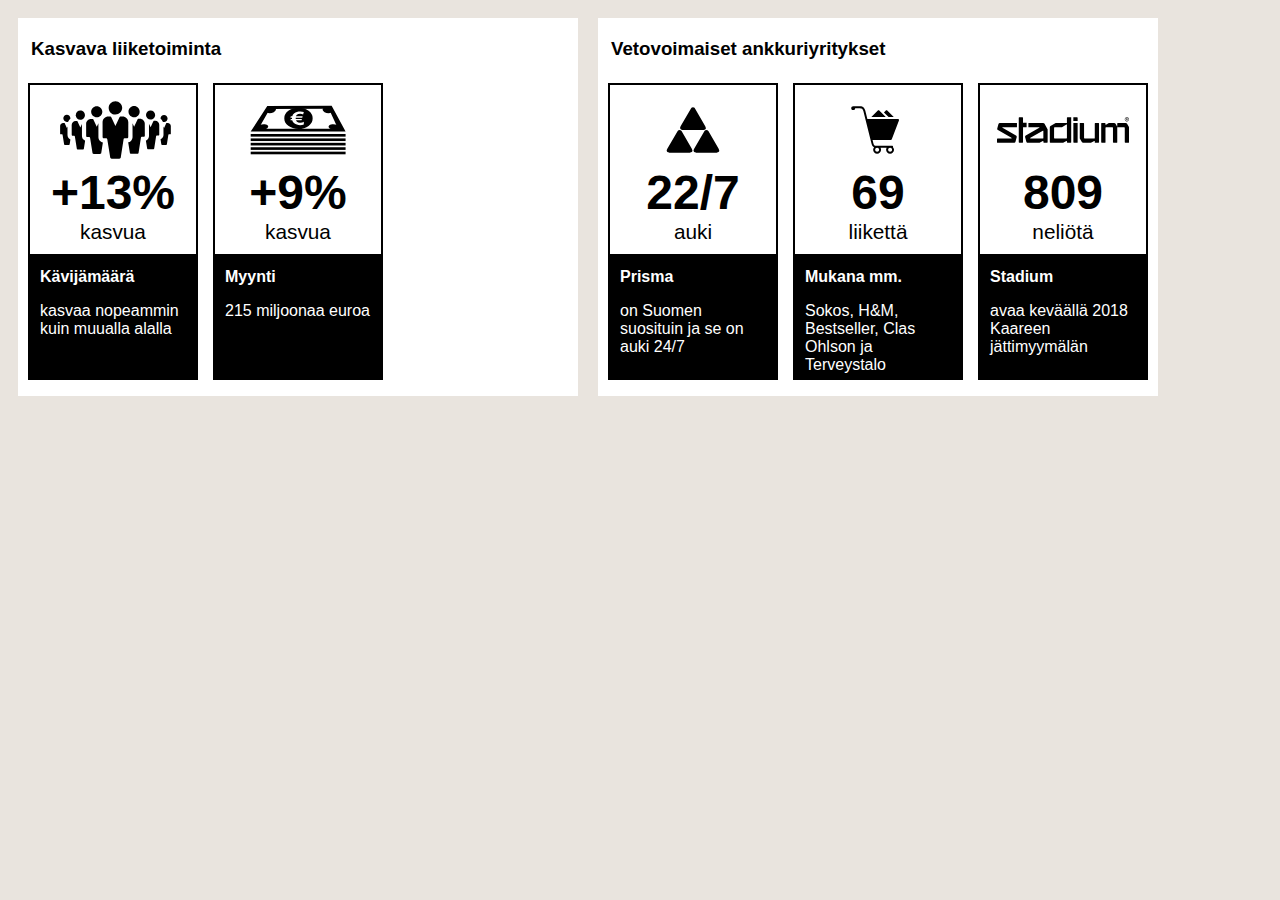
==== index2.html @ 223b23fd "Add files via upload" ====
<!DOCTYPE html>
<html>
    <head>
        <title>Kaari-infografiikka</title>
        <meta charset="UTF-8">
        <meta name="description" content="Kauppakeskus Kaari - infografiikka">
        <meta name="viewport" content="width=device-width, initial-scale=1.0">
        <script src="countUp.js"></script>
        <script src="kaari.js"></script>
        <link rel="stylesheet" href="style2.css">
    </head>
    <body>
    <div class="infographicsHolder">
        <div class="infographicsDiv">
            <h3>Kasvava liiketoiminta</h3>
            <div class="infographicsContainer">
                <div class="infographicsElement">
                    <div class="infographicsUpper">
                        <img class="infographicSVG" src="img/crowd.svg" />
                        <div  class="infographicsNumber">
                            <span>+</span><span id="kavijat"></span><span>%</span>
                        </div>                        
                        <p class="infographicsNumberDetail">kasvua</p>
                    </div>
                    <div class="infographicsLower">
                        <p class="lowerTitle">Kävijämäärä</p>
                        <p class="lowerText">kasvaa nopeammin kuin muualla alalla</p>
                    </div>
                </div>
                <div class="infographicsElement">
                    <div class="infographicsUpper">
                        <img class="infographicSVG" src="img/money.svg" />
                        <div  class="infographicsNumber">
                            <span>+</span><span id="myynti"></span><span>%</span>
                        </div>
                        <p class="infographicsNumberDetail">kasvua</p>
                    </div>
                    <div class="infographicsLower">
                        <p class="lowerTitle">Myynti</p>
                        <p class="lowerText">215 miljoonaa euroa</p>
                    </div>
                </div>
            </div>
        </div>

        <div class="infographicsDiv">
                <h3>Vetovoimaiset ankkuriyritykset</h3>
                <div class="infographicsContainer">
                    <div class="infographicsElement">
                        <div class="infographicsUpper">
                            <img class="infographicSVG" src="img/prisma.svg" />
                            <div  class="infographicsNumber">
                                <span id="prisma"></span><span>/7</span>
                            </div>
                            <p class="infographicsNumberDetail">auki</p>
                        </div>
                        <div class="infographicsLower">
                            <p class="lowerTitle">Prisma</p>
                            <p class="lowerText">on Suomen suosituin ja se on auki 24/7</p>
                        </div>
                    </div>
                    <div class="infographicsElement">
                        <div class="infographicsUpper">
                            <img class="infographicSVG" src="img/cart.svg" />
                            <div  class="infographicsNumber">
                                <span id="liikkeet"></span>
                            </div>
                            <p class="infographicsNumberDetail">liikettä</p>
                        </div>
                        <div class="infographicsLower">
                            <p class="lowerTitle">Mukana mm.</p>
                            <p class="lowerText">Sokos, H&M, Bestseller, Clas Ohlson ja Terveystalo</p>
                        </div>
                    </div>
                    <div class="infographicsElement">
                        <div class="infographicsUpper">
                            <img class="infographicSVG" src="img/Stadium_logo.svg" />
                            <div  class="infographicsNumber">
                                <span id="stadium"></span>
                            </div>
                            <p class="infographicsNumberDetail">neliötä</p>
                        </div>
                        <div class="infographicsLower">
                            <p class="lowerTitle">Stadium</p>
                            <p class="lowerText">avaa keväällä 2018 Kaareen jättimyymälän</p>
                        </div>
                    </div>
                </div>
            </div>
        </div>
    </body>
</html>
---- style2.css ----
body {
    font-family: Arial, Helvetica, sans-serif;
    font-size: 100%;
    background-color: #e9e4de;
}

.infographicsDiv {
    background-color: white;
    max-width: 550px;
    padding: 1px 5px;
    margin: 10px 10px;
}

@media (min-width: 1000px) {
    .infographicsHolder {
        display: flex;
        flex-flow: row;
    }
  }

.infographicsDiv h3 {
    padding: 0px 8px;
}

.infographicsContainer {
    display: grid;
    grid-template-columns: repeat(1fr, 1fr);
    grid-gap: 5px;
}

@media (min-width: 500px) {
    .infographicsContainer {
      grid-template-columns: repeat(3, 1fr);
    }
  }

.infographicsElement {
    margin: 5px 5px 5px 5px;
}

@media (min-width: 500px) {
    .infographicsElement {
        max-width: 200px;
    }
  }

.infographicSVG {
    max-width: 90%;
    height: 70px;
    display: block;
    margin: auto;
}

.infographicsUpper {
    background-color: white;
    border: 2px solid black;
    padding: 10px 10px;
}

.infographicsNumber {
    font-size: 3em;
    text-overflow: scale;
    font-weight: bold;
    text-align: center;
    margin: 0px;
}

@media screen and (max-width: 500px) {
    .infographicsNumber {
       font-size: 1.7em;
    }
  }

.infographicsNumberDetail {
    font-size: 1.3em;
    text-align: center;
    margin: 0px;
}

@media screen and (max-width: 500px) {
    .infographicsNumberDetail {
       font-size: 1em;
    }
  }

.infographicsLower {
    background-color: #000;
    border: 2px solid black;

    padding: 10px 10px;
    margin-bottom: 10px;
}

@media (min-width: 500px) {
    .infographicsLower {
      min-height: 100px;
      max-height: 100px;
    }
  }

.infographicsLower p {
    color: #fff;
}

.lowerTitle {
    margin: 0px;
    font-weight: bold;
}
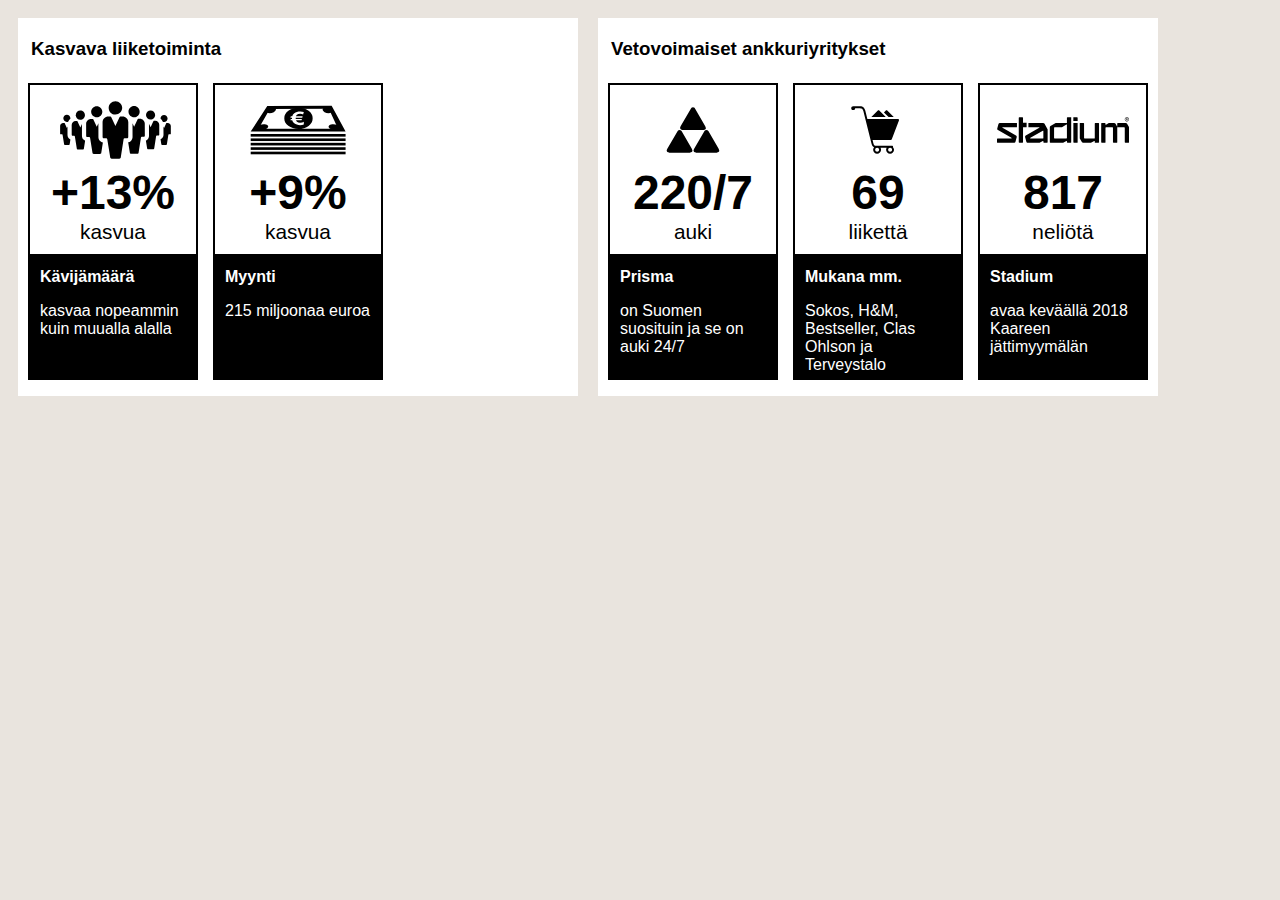
==== commit 169db6a3: "Add files via upload" ====
--- a/index2.html
+++ b/index2.html
@@ -18,7 +18,7 @@
                     <div class="infographicsUpper">
                         <img class="infographicSVG" src="img/crowd.svg" />
                         <div  class="infographicsNumber">
-                            <span>+</span><span id="kavijat"></span><span>%</span>
+                            <span>+</span><span id="kavijat">0</span><span>%</span>
                         </div>                        
                         <p class="infographicsNumberDetail">kasvua</p>
                     </div>
@@ -31,7 +31,7 @@
                     <div class="infographicsUpper">
                         <img class="infographicSVG" src="img/money.svg" />
                         <div  class="infographicsNumber">
-                            <span>+</span><span id="myynti"></span><span>%</span>
+                            <span>+</span><span id="myynti">0</span><span>%</span>
                         </div>
                         <p class="infographicsNumberDetail">kasvua</p>
                     </div>
@@ -50,7 +50,7 @@
                         <div class="infographicsUpper">
                             <img class="infographicSVG" src="img/prisma.svg" />
                             <div  class="infographicsNumber">
-                                <span id="prisma"></span><span>/7</span>
+                                <span id="prisma"></span>0<span>/7</span>
                             </div>
                             <p class="infographicsNumberDetail">auki</p>
                         </div>
@@ -63,7 +63,7 @@
                         <div class="infographicsUpper">
                             <img class="infographicSVG" src="img/cart.svg" />
                             <div  class="infographicsNumber">
-                                <span id="liikkeet"></span>
+                                <span id="liikkeet">0</span>
                             </div>
                             <p class="infographicsNumberDetail">liikettä</p>
                         </div>
@@ -76,7 +76,7 @@
                         <div class="infographicsUpper">
                             <img class="infographicSVG" src="img/Stadium_logo.svg" />
                             <div  class="infographicsNumber">
-                                <span id="stadium"></span>
+                                <span id="stadium">0</span>
                             </div>
                             <p class="infographicsNumberDetail">neliötä</p>
                         </div>
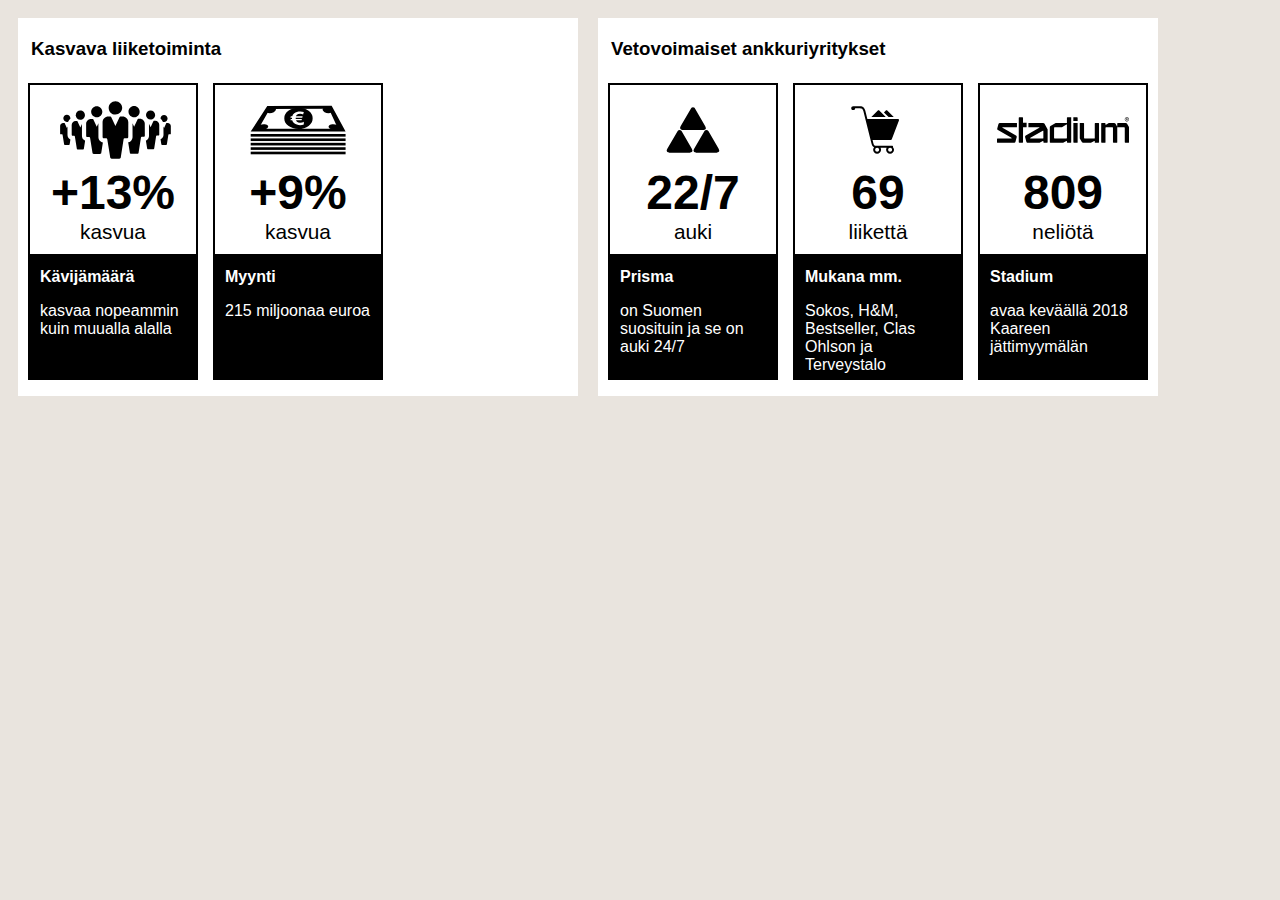
==== commit 5523af24: "Add files via upload" ====
--- a/index2.html
+++ b/index2.html
@@ -50,7 +50,7 @@
                         <div class="infographicsUpper">
                             <img class="infographicSVG" src="img/prisma.svg" />
                             <div  class="infographicsNumber">
-                                <span id="prisma"></span>0<span>/7</span>
+                                <span id="prisma"></span><span>/7</span>
                             </div>
                             <p class="infographicsNumberDetail">auki</p>
                         </div>
